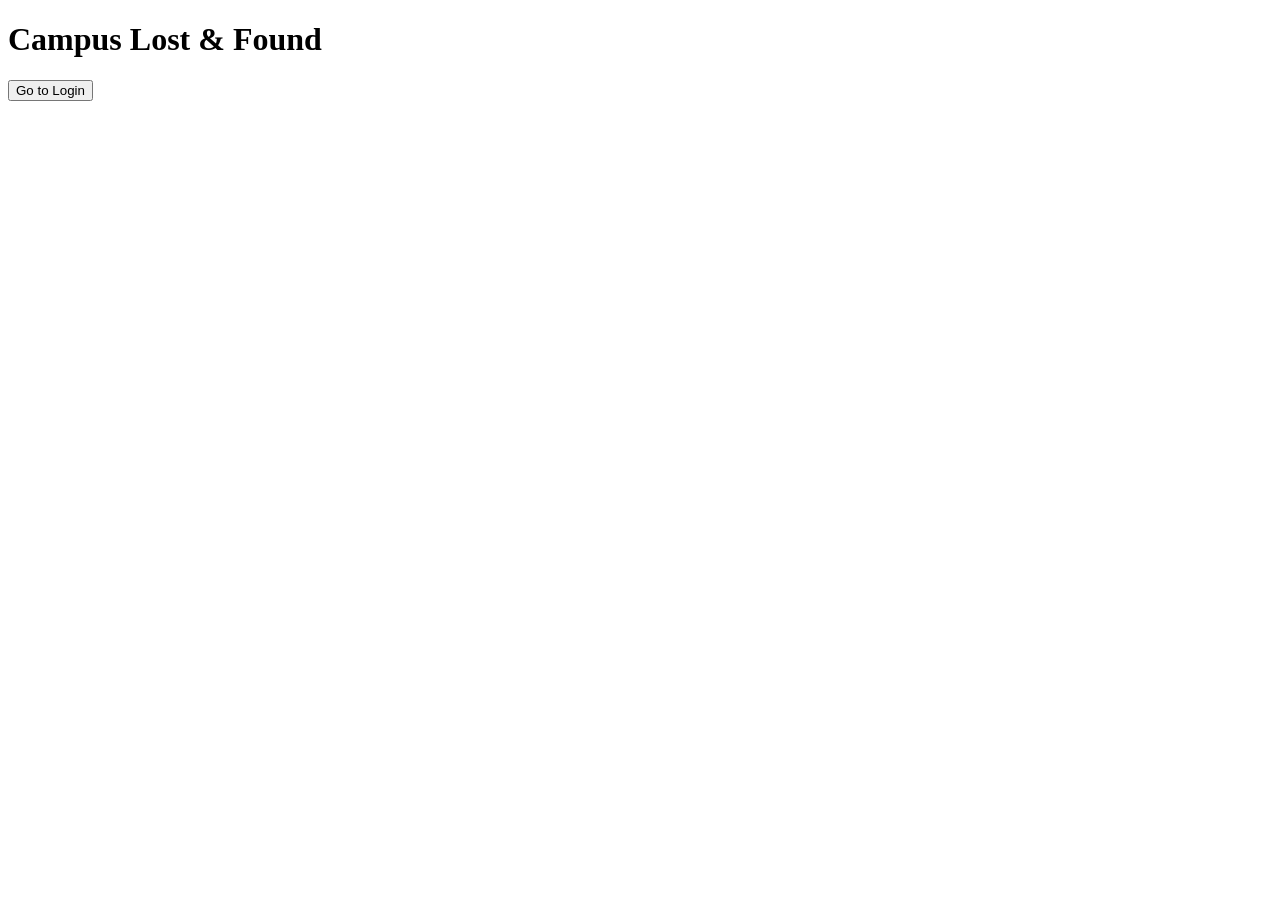
==== index.html @ d0b08e29 "Add files via upload" ====
<!DOCTYPE html>
<html>
<head>
<link rel="stylesheet" href="/static/style.css">
</head>

<body class="center">

<div>
    <h1>Campus Lost & Found</h1>
    <a href="/login">
        <button>Go to Login</button>
    </a>
</div>

</body>
</html>
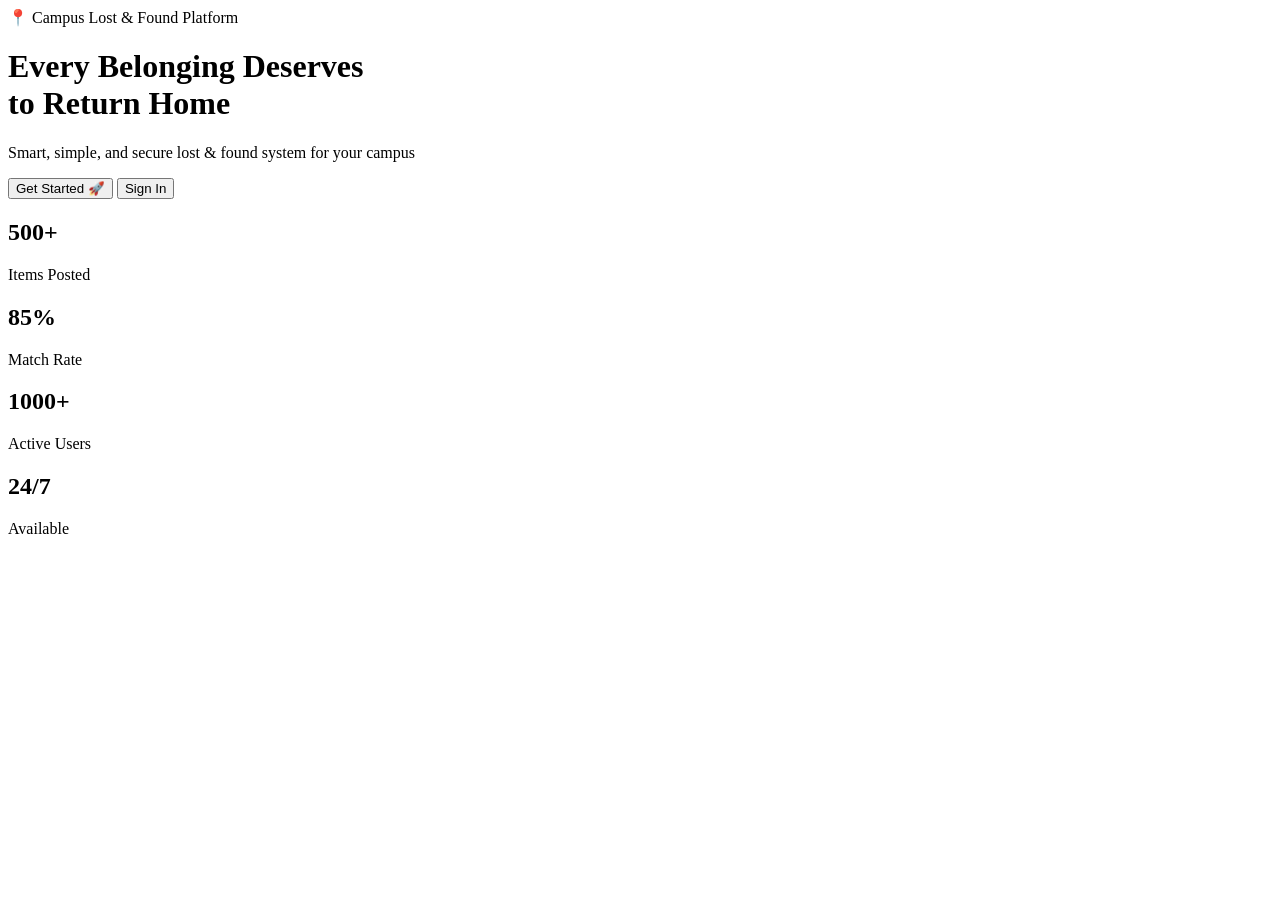
==== commit d189fc4a: "Add files via upload" ====
--- a/index.html
+++ b/index.html
@@ -4,13 +4,57 @@
 <link rel="stylesheet" href="/static/style.css">
 </head>
 
-<body class="center">
+<body class="hero-bg">
 
-<div>
-    <h1>Campus Lost & Found</h1>
-    <a href="/login">
-        <button>Go to Login</button>
-    </a>
+<div class="overlay">
+
+    <div class="hero-content">
+
+        <!-- SMALL TAG -->
+        <div class="badge">📍 Campus Lost & Found Platform</div>
+
+        <!-- MAIN TITLE -->
+        <h1 class="hero-title">
+            Every Belonging Deserves <br>
+            <span>to Return Home</span>
+        </h1>
+
+        <!-- SUBLINE -->
+        <p class="hero-sub">
+            Smart, simple, and secure lost & found system for your campus
+        </p>
+
+        <!-- BUTTONS -->
+        <div class="hero-buttons">
+            <a href="/login"><button class="primary">Get Started 🚀</button></a>
+            <a href="/login"><button class="secondary">Sign In</button></a>
+        </div>
+
+        <!-- STATS -->
+        <div class="stats">
+            <div class="stat-box">
+                <h2>500+</h2>
+                <p>Items Posted</p>
+            </div>
+
+            <div class="stat-box">
+                <h2>85%</h2>
+                <p>Match Rate</p>
+            </div>
+
+            <div class="stat-box">
+                <h2>1000+</h2>
+                <p>Active Users</p>
+            </div>
+
+            <div class="stat-box">
+                <h2>24/7</h2>
+                <p>Available</p>
+            </div>
+        </div>
+
+    </div>
+
 </div>
 
 </body>
